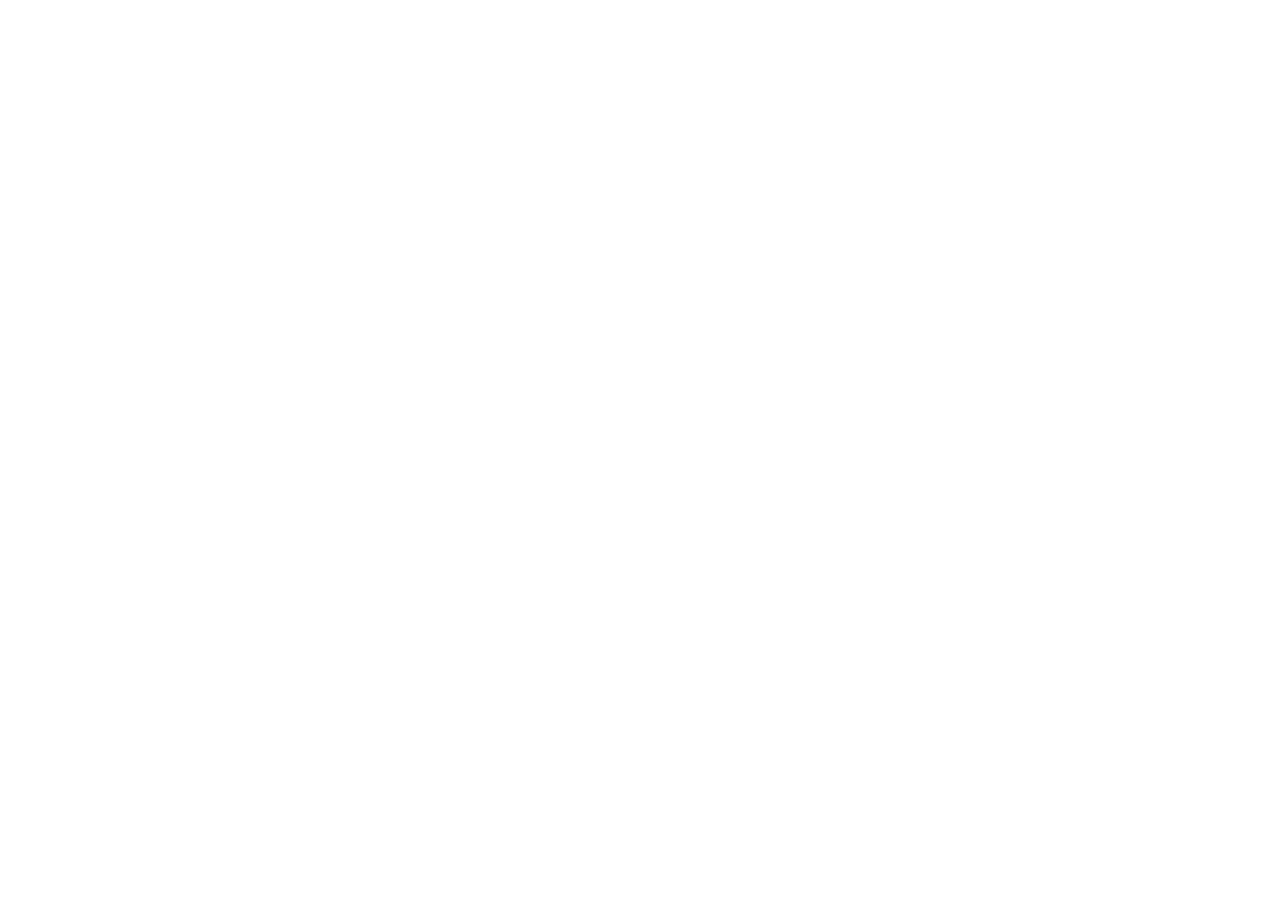
==== index.html @ f5f362f8 "struttura" ====
<!DOCTYPE html>
<html lang="en">
<head>
    <meta charset="UTF-8">
    <meta name="viewport" content="width=device-width, initial-scale=1.0">
    <title>Document</title>
    <!-- css -->
    <link rel="stylesheet" href="css/style.css">
    <!-- font -->
    
</head>
<body>
    <header>

    </header>

    <main>

    </main>
 
    <footer>

    </footer>
</body>
</html>
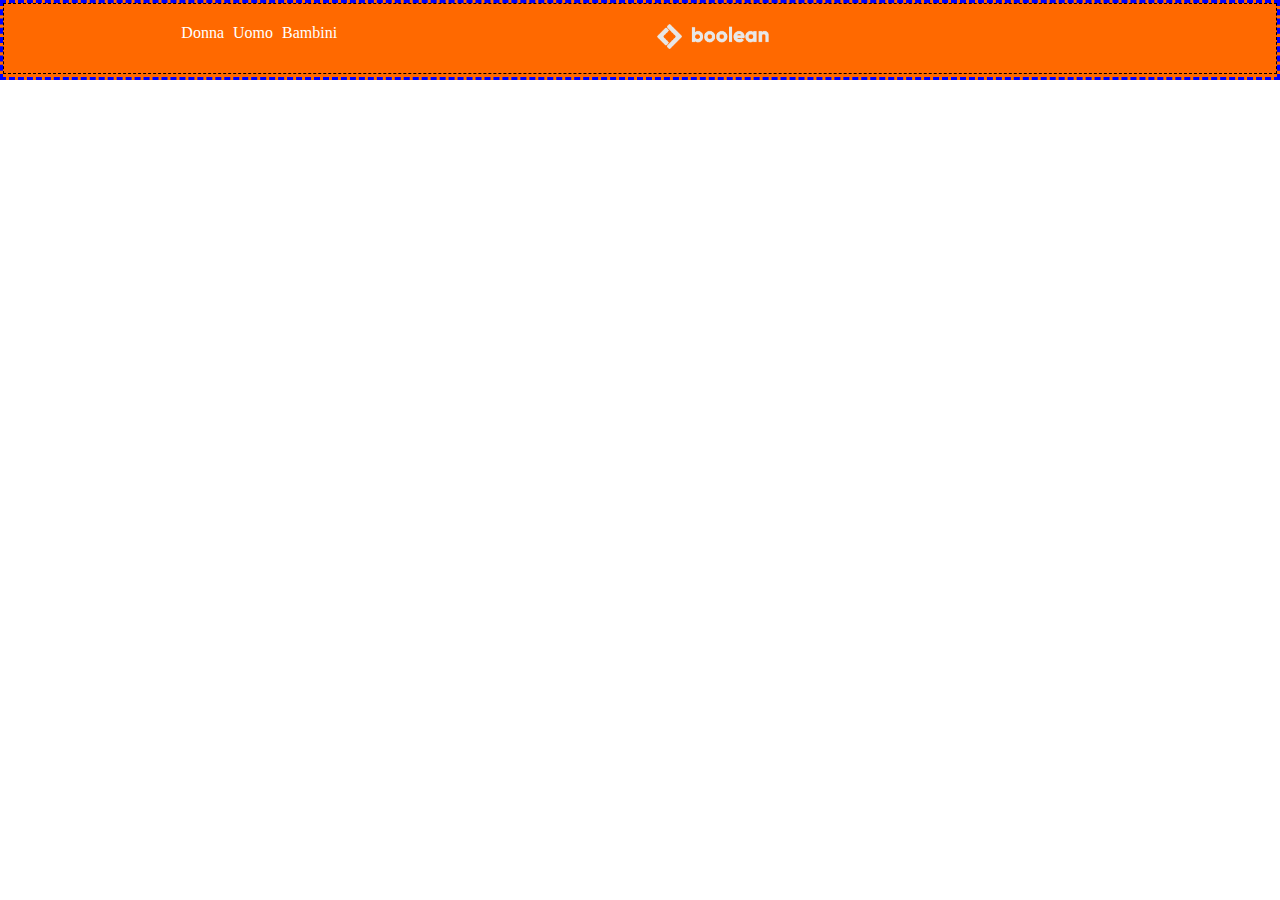
==== commit cd859a20: "add header" ====
--- a/index.html
+++ b/index.html
@@ -7,11 +7,30 @@
     <!-- css -->
     <link rel="stylesheet" href="css/style.css">
     <!-- font -->
+    <link rel="stylesheet" href="https://cdnjs.cloudflare.com/ajax/libs/font-awesome/6.4.2/css/all.min.css" integrity="sha512-z3gLpd7yknf1YoNbCzqRKc4qyor8gaKU1qmn+CShxbuBusANI9QpRohGBreCFkKxLhei6S9CQXFEbbKuqLg0DA==" crossorigin="anonymous" referrerpolicy="no-referrer" />
     
 </head>
 <body>
     <header>
+        <div class="header_container">
+            <div class="columns" >
+                <div class="col-1">
+                    <a class="categories" href="http://">Donna</a>
+                    <a class="categories" href="http://">Uomo</a>
+                    <a class="categories" href="http://">Bambini</a>
+                </div>
 
+                <div class="col-2">
+                    <img class="logo" src="./img/boolean-logo.png" alt="Boolean">
+                </div>
+
+                <div class="col-3">
+                    <i class="fa-regular fa-user"></i>
+                    <i class="fa-regular fa-heart"></i>
+                    <i class="fa-solid fa-bag-shopping"></i>
+                </div>
+            </div>
+        </div>
     </header>
 
     <main>
--- a/css/style.css
+++ b/css/style.css
@@ -0,0 +1,44 @@
+{}
+
+*{
+    padding: 0;
+    margin: 0;
+    box-sizing: border-box;
+}
+
+.header_container{
+    background-color: #FF6900 ;
+    height: 80px;
+    width: 100%;
+    border: 3px dashed blue;
+    position: fixed;
+    
+}
+
+.columns{
+   display: flex; 
+   justify-content: space-around;
+   padding: 20px;
+   border: 1px dashed black;
+    vertical-align: middle;
+    
+}
+
+.logo{
+ height: 25px;   
+    
+}
+
+.col-3, .categories{
+    color: white;
+    text-decoration: none;
+}
+
+.col-1> .categories{
+    margin-right: 5px;
+}
+
+
+.col-3> i{
+    margin-right: 5px;
+}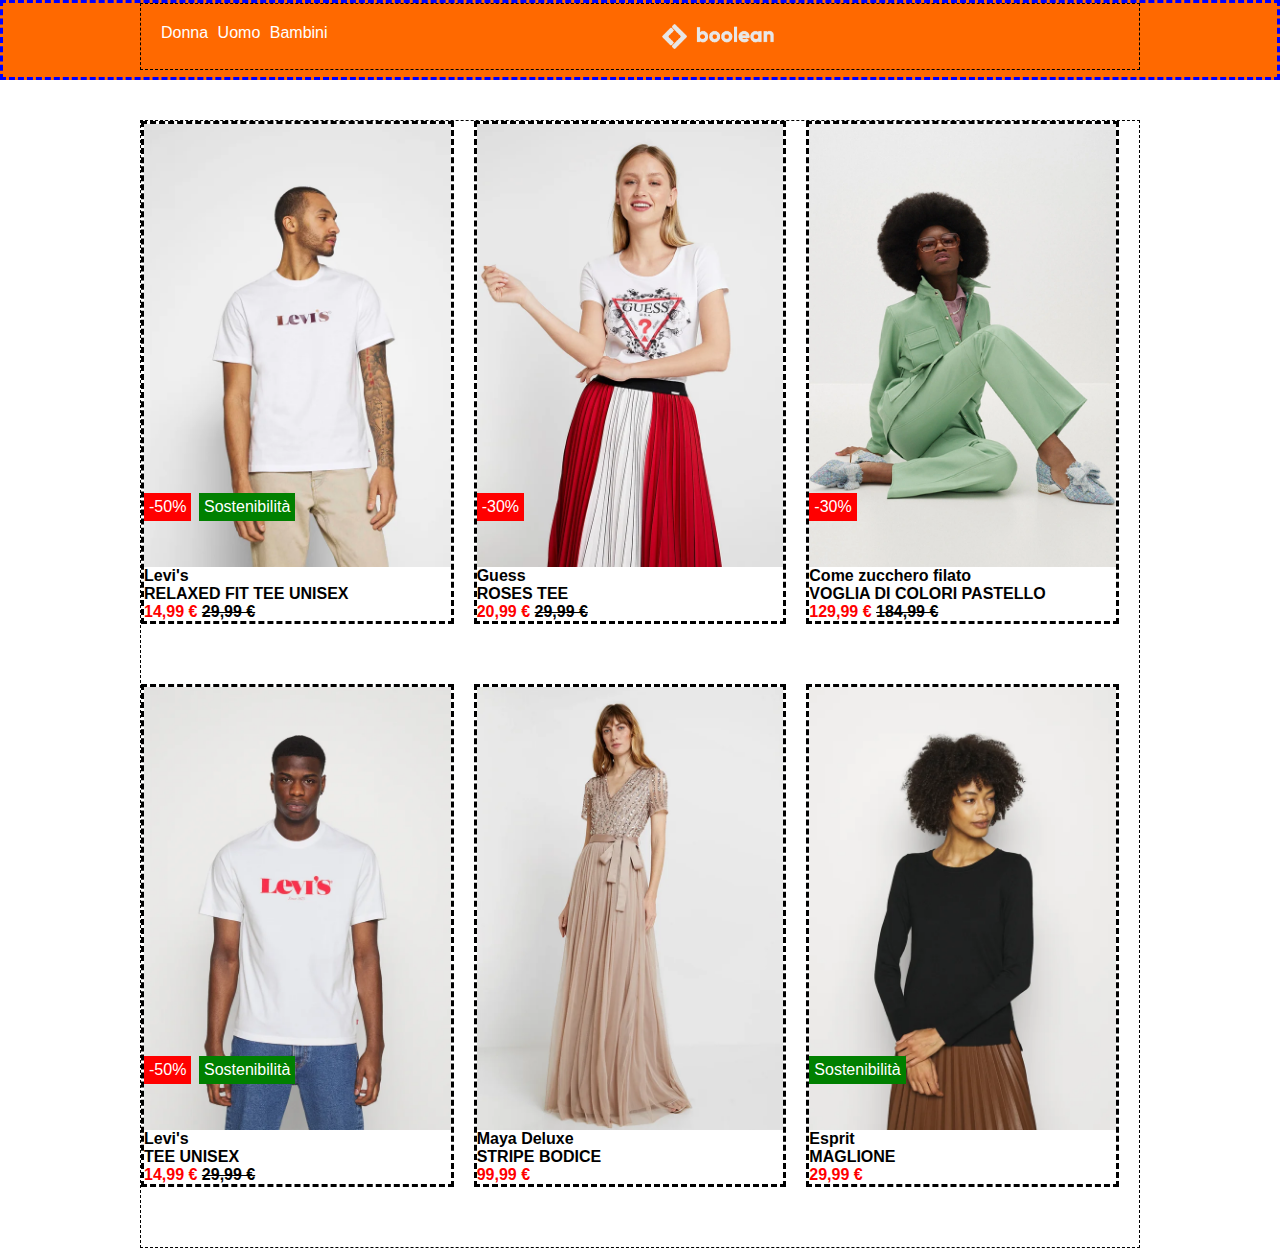
==== commit f7d5d736: "add header + add main" ====
--- a/index.html
+++ b/index.html
@@ -13,7 +13,7 @@
 <body>
     <header>
         <div class="header_container">
-            <div class="columns" >
+            <div class="columns container" >
                 <div class="col-1">
                     <a class="categories" href="http://">Donna</a>
                     <a class="categories" href="http://">Uomo</a>
@@ -34,6 +34,88 @@
     </header>
 
     <main>
+        <div class="container" >
+            <div class="cards" >
+                <div class=" products card-1"> 
+                    <div class="item">
+                        <div class="content"><img src="./img/1.webp" alt="maglia levis"></div>
+                        <span class="tags red">-50%</span>
+                        <span class="tags green side">Sostenibilità</span>
+                    </div>
+
+                    <div class="description">
+                        <h4>Levi's</h4>
+                        <strong>RELAXED FIT TEE UNISEX</strong> <br>
+                        <span><strong class="price"> 14,99 &euro;</strong></span>
+                        <span class="strike"><strong>29,99 &euro;</strong></span>
+                    </div>
+                </div>
+
+                <div class=" products card-2">
+                    <div class="item">
+                        <div class="content"><img src="./img/2.webp" alt="maglia levis"></div>
+                        <span class="tags red">-30%</span>
+                    </div>
+
+                    <div class="description">
+                        <h4>Guess</h4>
+                        <span><strong>ROSES TEE</strong></span><br>
+                        <span><strong class="price"> 20,99 &euro;</strong></span>
+                        <span class="strike"><strong>29,99 &euro;</strong></span>
+                    </div>
+                </div>
+
+                <div class=" products card-3">
+                    <div class="item">
+                        <div class="content"><img src="./img/3.webp" alt="maglia levis"></div>
+                        <span class="tags red">-30%</span>
+                    </div>
+                    <div class="description">
+                        <h4>Come zucchero filato</h4>
+                        <span><strong>VOGLIA DI COLORI PASTELLO</strong></span><br>
+                        <span><strong class="price"> 129,99 &euro;</strong></span>
+                        <span class="strike"><strong>184,99 &euro;</strong></span>
+                    </div>
+                </div>
+
+                <div class=" products card-4">
+                    <div class="item">
+                        <div class="content"><img src="./img/4.webp" alt="maglia levis"></div>
+                        <span class="tags red">-50%</span>
+                        <span class="tags green side">Sostenibilità</span>
+                    </div>
+                    <div class="description">
+                        <h4>Levi's</h4>
+                        <span><strong>TEE UNISEX</strong></span><br>
+                        <span><strong class="price"> 14,99 &euro;</strong></span>
+                        <span class="strike"><strong>29,99 &euro;</strong></span>
+                    </div>
+                </div>
+
+                <div class=" products card-5">
+                    <div class="item">
+                        <div class="content"><img src="./img/5.webp" alt="maglia levis"></div>
+                    </div>
+                    <div class="description">
+                        <h4>Maya Deluxe</h4>
+                        <span><strong>STRIPE BODICE</strong></span><br>
+                        <span><strong class="price"> 99,99 &euro;</strong></span>
+                    </div>
+                </div>
+
+                <div class=" products card-6">
+                    <div class="item">
+                        <div class="content"><img src="./img/6.webp" alt="maglia levis"></div>
+                        <span class="tags green ">Sostenibilità</span>
+                    </div>
+                    <div class="description">
+                        <h4>Esprit</h4>
+                        <span><strong>MAGLIONE</strong></span><br>
+                        <span><strong class="price"> 29,99 &euro;</strong></span>
+                    </div>
+                </div>
+            </div>
+        </div>
 
     </main>
  
--- a/css/style.css
+++ b/css/style.css
@@ -1,9 +1,13 @@
-{}
+img{
+    width: 100%;
+    display: block;
+}
 
 *{
     padding: 0;
     margin: 0;
     box-sizing: border-box;
+    font-family: 'Segoe UI', Tahoma, Geneva, Verdana, sans-serif;
 }
 
 .header_container{
@@ -11,22 +15,21 @@
     height: 80px;
     width: 100%;
     border: 3px dashed blue;
-    position: fixed;
+    /* position: fixed;   */
+    margin-bottom: 40px;
     
 }
 
 .columns{
    display: flex; 
-   justify-content: space-around;
+   justify-content: space-between;
    padding: 20px;
    border: 1px dashed black;
-    vertical-align: middle;
-    
+    vertical-align: middle; 
 }
 
 .logo{
- height: 25px;   
-    
+ height: 25px;     
 }
 
 .col-3, .categories{
@@ -38,7 +41,62 @@
     margin-right: 5px;
 }
 
-
 .col-3> i{
     margin-right: 5px;
+}
+
+.container{
+    max-width: 1000px;
+    margin: 0 auto;
+    width: 100%;
+}
+
+.cards{
+    border: 1px dashed black;
+    display: flex;
+    flex-direction: row;
+    flex-wrap: wrap;
+    justify-content: flex-start;
+    
+}
+
+.products{
+    border: 3px dashed black;
+    width:calc(100% / 3 - 20px );
+    margin-right: 20px;
+    /* background-color: purple; */
+    margin-bottom: 60px;
+    position: relative;   
+}
+
+{}
+
+.tags{
+    position: absolute;
+    bottom: 100px;
+}
+
+.red{
+    background-color: red;
+    color: white;
+    padding: 5px;
+    
+}
+
+.green{
+    background-color: green;
+    color:white;
+    padding: 5px;
+}
+
+.side{
+    transform: translate(55px);
+}
+
+.price{
+    color: red;
+}
+
+.strike{
+    text-decoration: line-through;
 }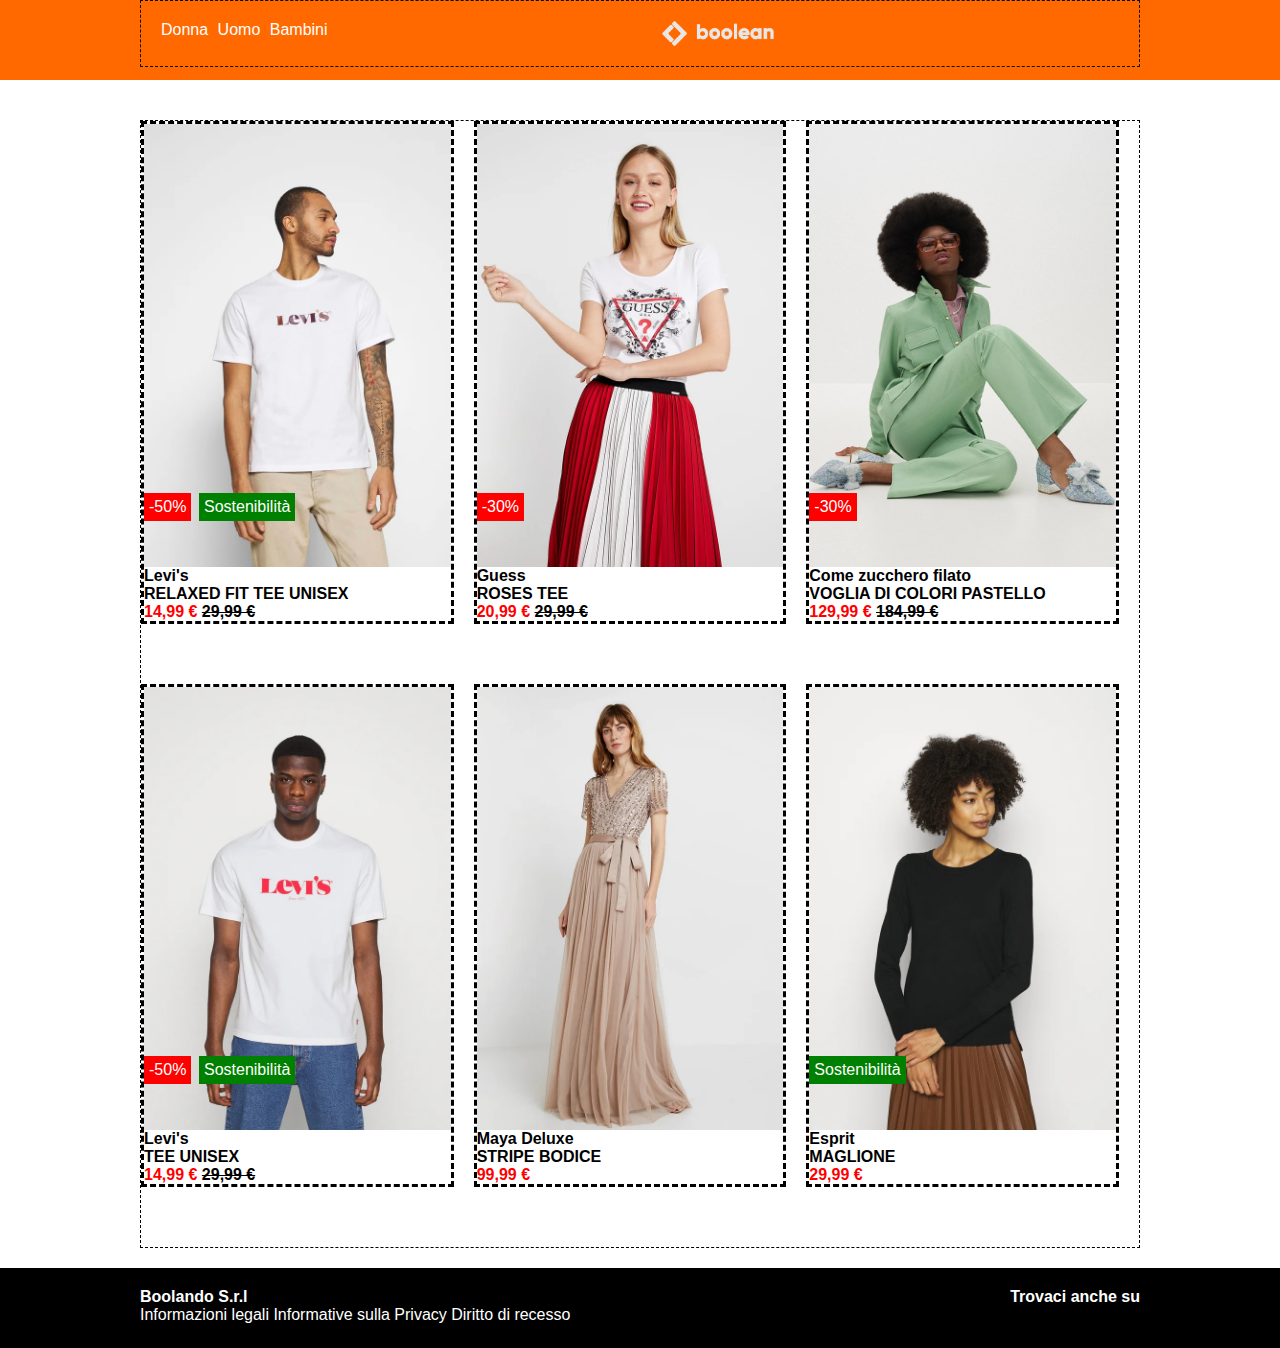
==== commit 90eea4a7: "add footer" ====
--- a/index.html
+++ b/index.html
@@ -116,10 +116,31 @@
                 </div>
             </div>
         </div>
-
     </main>
  
     <footer>
+        <div class="footer-container" >
+            <div class="footer_columns container" >
+                <div class="footer-col-1" >
+                    <h4>Boolando S.r.l</h4>
+                    <a href="http://">Informazioni legali</a>
+                    <a href="http://">Informative sulla Privacy</a>
+                    <a href="http://">Diritto di recesso</a>
+                </div>
+
+                <div class="footer-col-2">
+                    <h4>Trovaci anche su</h4>
+                    <i class="fa-brands fa-twitter"></i>
+                    <i class="fa-brands fa-square-facebook"></i>
+                    <i class="fa-brands fa-instagram"></i>
+                    <i class="fa-brands fa-square-pinterest"></i>
+                    <i class="fa-brands fa-youtube"></i>
+
+                </div>
+
+            </div>
+
+        </div>
 
     </footer>
 </body>
--- a/css/style.css
+++ b/css/style.css
@@ -14,10 +14,9 @@
     background-color: #FF6900 ;
     height: 80px;
     width: 100%;
-    border: 3px dashed blue;
+    /* border: 3px dashed blue; */
     /* position: fixed;   */
     margin-bottom: 40px;
-    
 }
 
 .columns{
@@ -69,8 +68,6 @@
     position: relative;   
 }
 
-{}
-
 .tags{
     position: absolute;
     bottom: 100px;
@@ -79,8 +76,7 @@
 .red{
     background-color: red;
     color: white;
-    padding: 5px;
-    
+    padding: 5px;  
 }
 
 .green{
@@ -99,4 +95,31 @@
 
 .strike{
     text-decoration: line-through;
+}
+
+.footer-container{
+    background-color: black ;
+    height: 80px;
+    width: 100%;
+}
+
+.footer_columns{
+    display: flex; 
+    justify-content: space-between;
+    padding-top: 20px;
+     vertical-align: middle; 
+     margin-top: 20px;    
+}
+
+.footer-col-1, .footer-col-2{
+    color: white;
+}
+
+.footer-col-1> a{
+    color: white;
+    text-decoration: none;
+}
+
+.footer-col-2> i{
+margin-right: 10px;
 }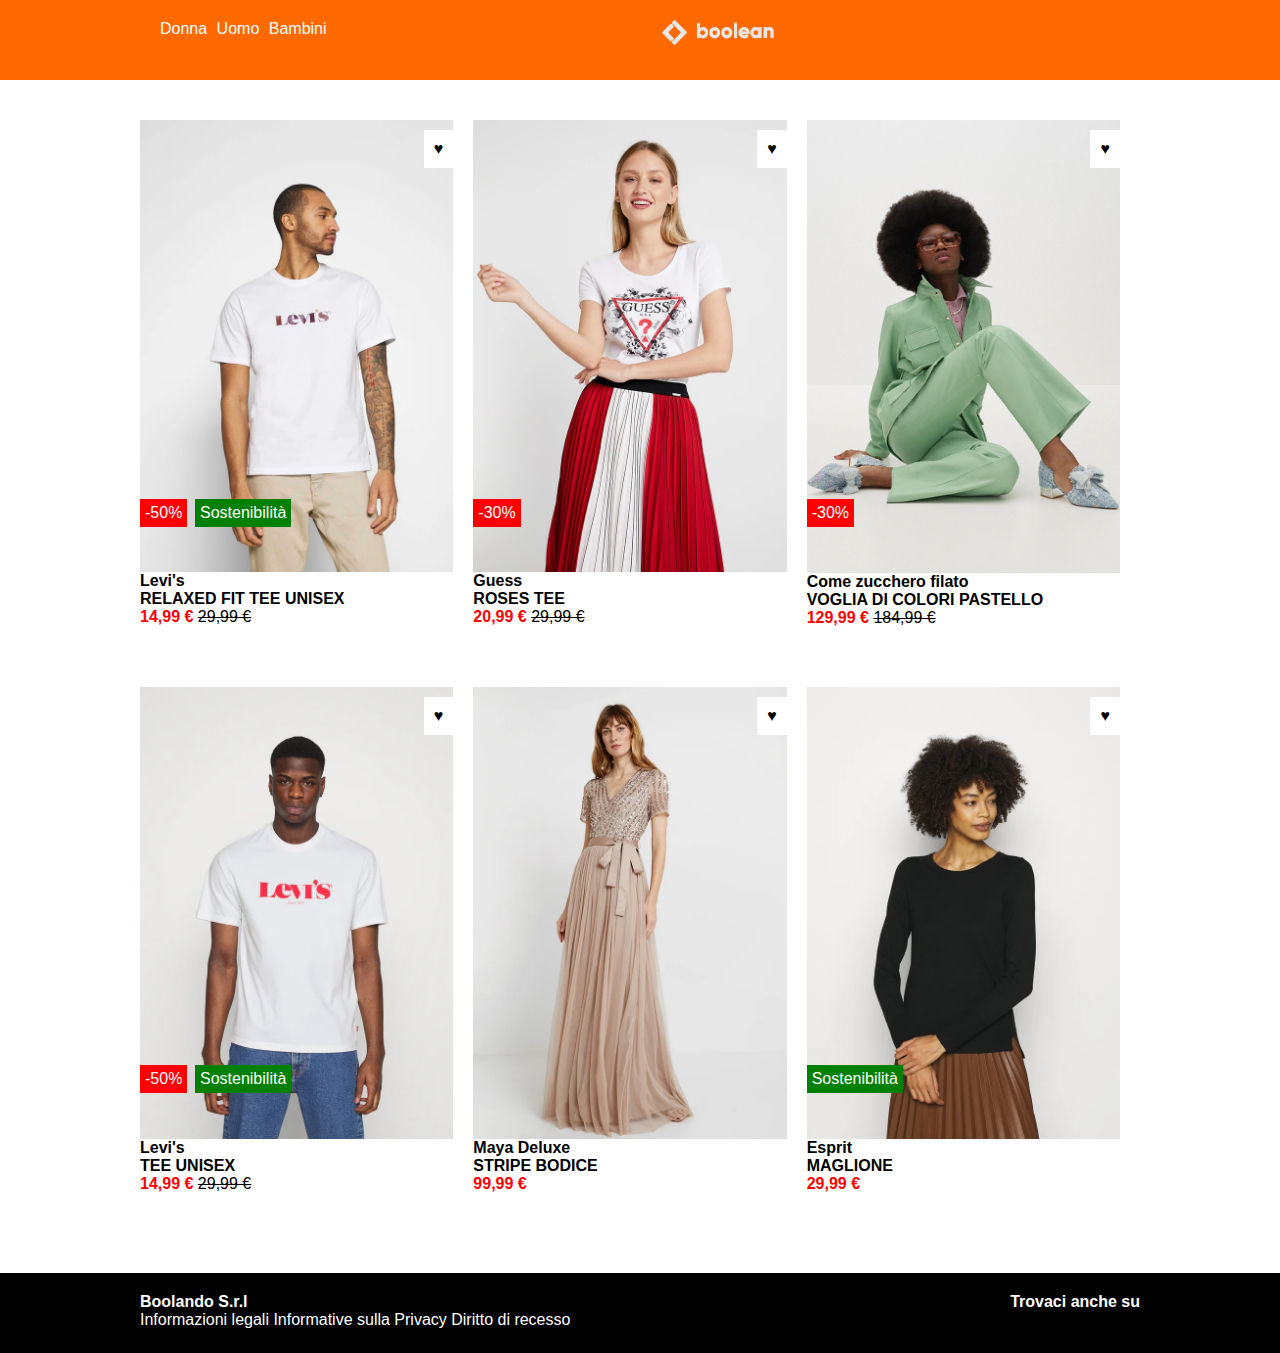
==== commit 24a8f5fb: "accorgimenti" ====
--- a/index.html
+++ b/index.html
@@ -41,13 +41,14 @@
                         <div class="content"><img src="./img/1.webp" alt="maglia levis"></div>
                         <span class="tags red">-50%</span>
                         <span class="tags green side">Sostenibilità</span>
+                        <span class="heart" >&hearts;</span>
                     </div>
 
                     <div class="description">
                         <h4>Levi's</h4>
                         <strong>RELAXED FIT TEE UNISEX</strong> <br>
                         <span><strong class="price"> 14,99 &euro;</strong></span>
-                        <span class="strike"><strong>29,99 &euro;</strong></span>
+                        <span class="strike">29,99 &euro;</span>
                     </div>
                 </div>
 
@@ -55,13 +56,14 @@
                     <div class="item">
                         <div class="content"><img src="./img/2.webp" alt="maglia levis"></div>
                         <span class="tags red">-30%</span>
+                        <span class="heart" >&hearts;</span>
                     </div>
 
                     <div class="description">
                         <h4>Guess</h4>
                         <span><strong>ROSES TEE</strong></span><br>
                         <span><strong class="price"> 20,99 &euro;</strong></span>
-                        <span class="strike"><strong>29,99 &euro;</strong></span>
+                        <span class="strike">29,99 &euro;</span>
                     </div>
                 </div>
 
@@ -69,12 +71,13 @@
                     <div class="item">
                         <div class="content"><img src="./img/3.webp" alt="maglia levis"></div>
                         <span class="tags red">-30%</span>
+                        <span class="heart" >&hearts;</span>
                     </div>
                     <div class="description">
                         <h4>Come zucchero filato</h4>
                         <span><strong>VOGLIA DI COLORI PASTELLO</strong></span><br>
                         <span><strong class="price"> 129,99 &euro;</strong></span>
-                        <span class="strike"><strong>184,99 &euro;</strong></span>
+                        <span class="strike">184,99 &euro;</span>
                     </div>
                 </div>
 
@@ -83,18 +86,20 @@
                         <div class="content"><img src="./img/4.webp" alt="maglia levis"></div>
                         <span class="tags red">-50%</span>
                         <span class="tags green side">Sostenibilità</span>
+                        <span class="heart" >&hearts;</span>
                     </div>
                     <div class="description">
                         <h4>Levi's</h4>
                         <span><strong>TEE UNISEX</strong></span><br>
                         <span><strong class="price"> 14,99 &euro;</strong></span>
-                        <span class="strike"><strong>29,99 &euro;</strong></span>
+                        <span class="strike">29,99 &euro;</span>
                     </div>
                 </div>
 
                 <div class=" products card-5">
                     <div class="item">
                         <div class="content"><img src="./img/5.webp" alt="maglia levis"></div>
+                        <span class="heart" >&hearts;</span>
                     </div>
                     <div class="description">
                         <h4>Maya Deluxe</h4>
@@ -107,6 +112,7 @@
                     <div class="item">
                         <div class="content"><img src="./img/6.webp" alt="maglia levis"></div>
                         <span class="tags green ">Sostenibilità</span>
+                        <span class="heart" >&hearts;</span>
                     </div>
                     <div class="description">
                         <h4>Esprit</h4>
@@ -135,11 +141,8 @@
                     <i class="fa-brands fa-instagram"></i>
                     <i class="fa-brands fa-square-pinterest"></i>
                     <i class="fa-brands fa-youtube"></i>
-
                 </div>
-
             </div>
-
         </div>
 
     </footer>
--- a/css/style.css
+++ b/css/style.css
@@ -23,7 +23,7 @@
    display: flex; 
    justify-content: space-between;
    padding: 20px;
-   border: 1px dashed black;
+   /* border: 1px dashed black; */
     vertical-align: middle; 
 }
 
@@ -51,7 +51,7 @@
 }
 
 .cards{
-    border: 1px dashed black;
+    /* border: 1px dashed black; */
     display: flex;
     flex-direction: row;
     flex-wrap: wrap;
@@ -60,7 +60,7 @@
 }
 
 .products{
-    border: 3px dashed black;
+    /* border: 3px dashed black; */
     width:calc(100% / 3 - 20px );
     margin-right: 20px;
     /* background-color: purple; */
@@ -122,4 +122,18 @@
 
 .footer-col-2> i{
 margin-right: 10px;
-}+}
+
+.heart{
+    background-color: white;
+    position: absolute;
+    padding: 10px;
+    margin-top: 10px;
+    top:0;
+    right: 0;
+}
+
+
+
+
+
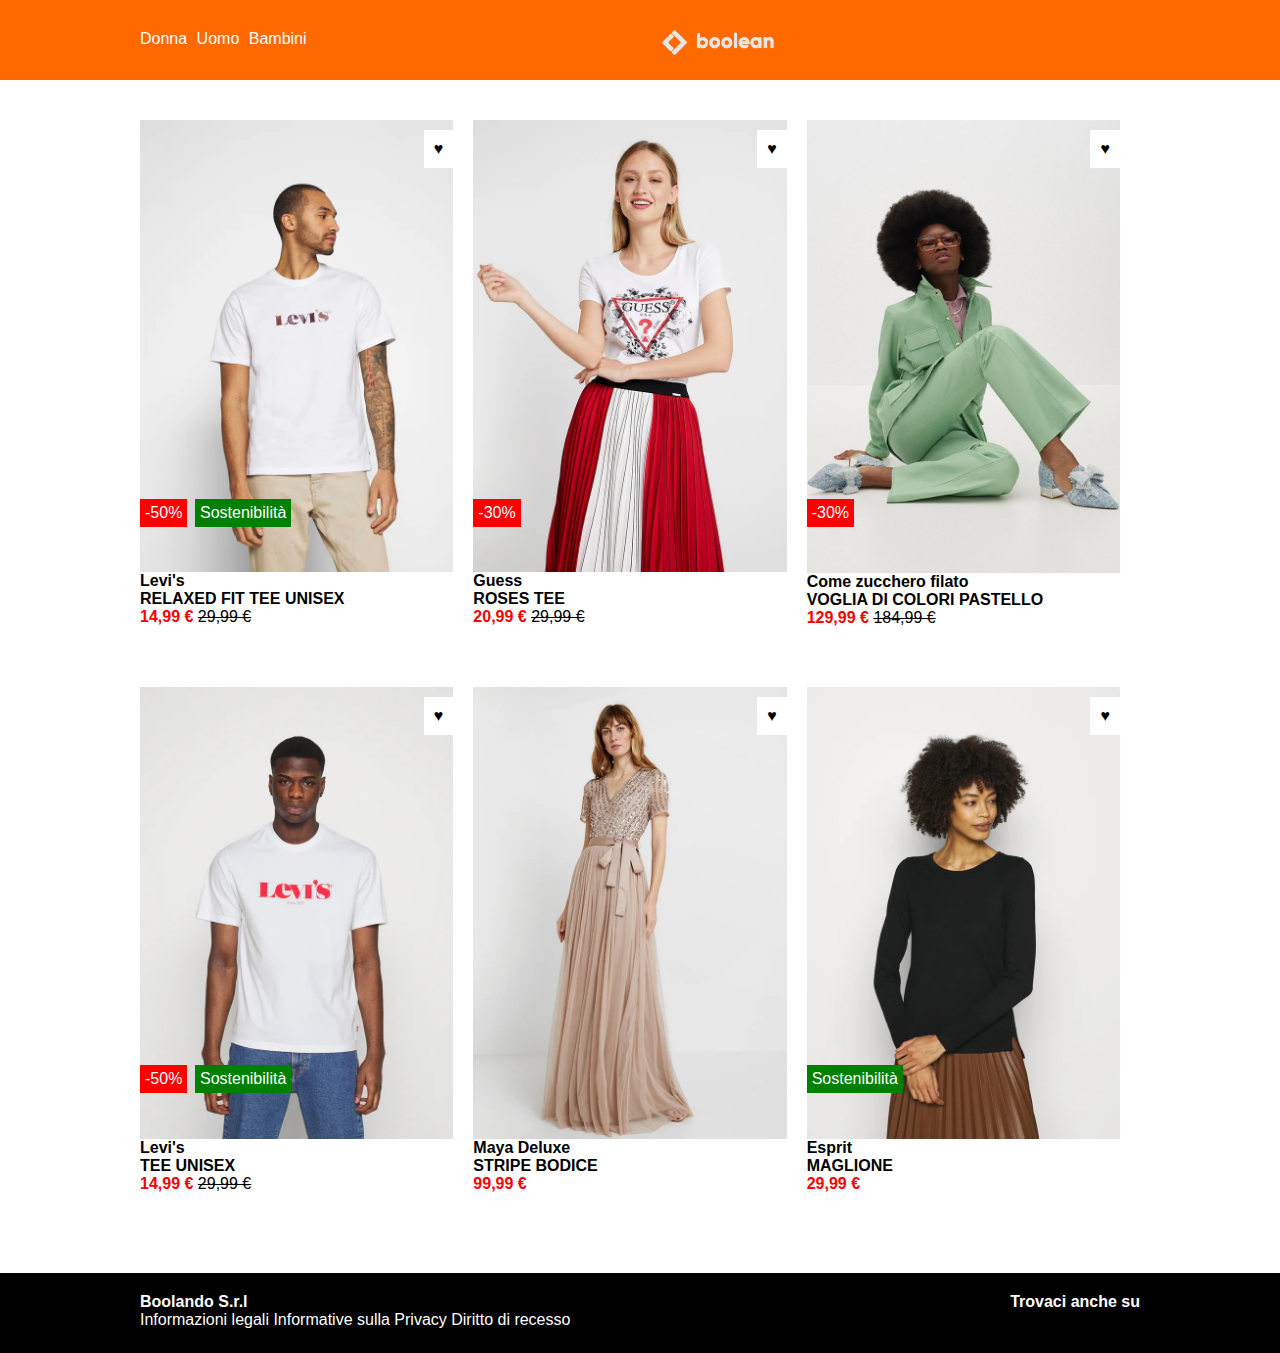
==== commit 740a14e2: "Completato" ====
--- a/index.html
+++ b/index.html
@@ -38,7 +38,8 @@
             <div class="cards" >
                 <div class=" products card-1"> 
                     <div class="item">
-                        <div class="content"><img src="./img/1.webp" alt="maglia levis"></div>
+                        <div class="nothover"><img src="./img/1.webp" alt="maglia levis"></div>
+                        <div class="hover"><img src="./img/1b.webp" alt="maglia levis"></div>
                         <span class="tags red">-50%</span>
                         <span class="tags green side">Sostenibilità</span>
                         <span class="heart" >&hearts;</span>
@@ -54,7 +55,8 @@
 
                 <div class=" products card-2">
                     <div class="item">
-                        <div class="content"><img src="./img/2.webp" alt="maglia levis"></div>
+                        <div class="nothover"><img src="./img/2.webp" alt="maglia levis"></div>
+                        <div class="hover"><img src="./img/2b.webp" alt="maglia levis"></div>
                         <span class="tags red">-30%</span>
                         <span class="heart" >&hearts;</span>
                     </div>
@@ -69,7 +71,8 @@
 
                 <div class=" products card-3">
                     <div class="item">
-                        <div class="content"><img src="./img/3.webp" alt="maglia levis"></div>
+                        <div class="nothover"><img src="./img/3.webp" alt="maglia levis"></div>
+                        <div class="hover"><img src="./img/3b.webp" alt="maglia levis"></div>
                         <span class="tags red">-30%</span>
                         <span class="heart" >&hearts;</span>
                     </div>
@@ -83,7 +86,8 @@
 
                 <div class=" products card-4">
                     <div class="item">
-                        <div class="content"><img src="./img/4.webp" alt="maglia levis"></div>
+                        <div class="nothover"><img src="./img/4.webp" alt="maglia levis"></div>
+                        <div class="hover"><img src="./img/4b.webp" alt="maglia levis"></div>
                         <span class="tags red">-50%</span>
                         <span class="tags green side">Sostenibilità</span>
                         <span class="heart" >&hearts;</span>
@@ -98,7 +102,8 @@
 
                 <div class=" products card-5">
                     <div class="item">
-                        <div class="content"><img src="./img/5.webp" alt="maglia levis"></div>
+                        <div class="nothover"><img src="./img/5.webp" alt="maglia levis"></div>
+                        <div class="hover"><img src="./img/5b.webp" alt="maglia levis"></div>
                         <span class="heart" >&hearts;</span>
                     </div>
                     <div class="description">
@@ -110,7 +115,8 @@
 
                 <div class=" products card-6">
                     <div class="item">
-                        <div class="content"><img src="./img/6.webp" alt="maglia levis"></div>
+                        <div class="nothover"><img src="./img/6.webp" alt="maglia levis"></div>
+                        <div class="hover"><img src="./img/6b.webp" alt="maglia levis"></div>
                         <span class="tags green ">Sostenibilità</span>
                         <span class="heart" >&hearts;</span>
                     </div>
--- a/css/style.css
+++ b/css/style.css
@@ -22,9 +22,10 @@
 .columns{
    display: flex; 
    justify-content: space-between;
-   padding: 20px;
+   /* padding: 20px; */
    /* border: 1px dashed black; */
-    vertical-align: middle; 
+    vertical-align: middle;
+    padding-top: 30px; 
 }
 
 .logo{
@@ -134,6 +135,14 @@
 }
 
 
+.hover{
+    display: none;
+}
+    
 
-
-
+.item:hover .nothover {
+    display: none;
+}
+.item:hover .hover {
+    display: block;
+}
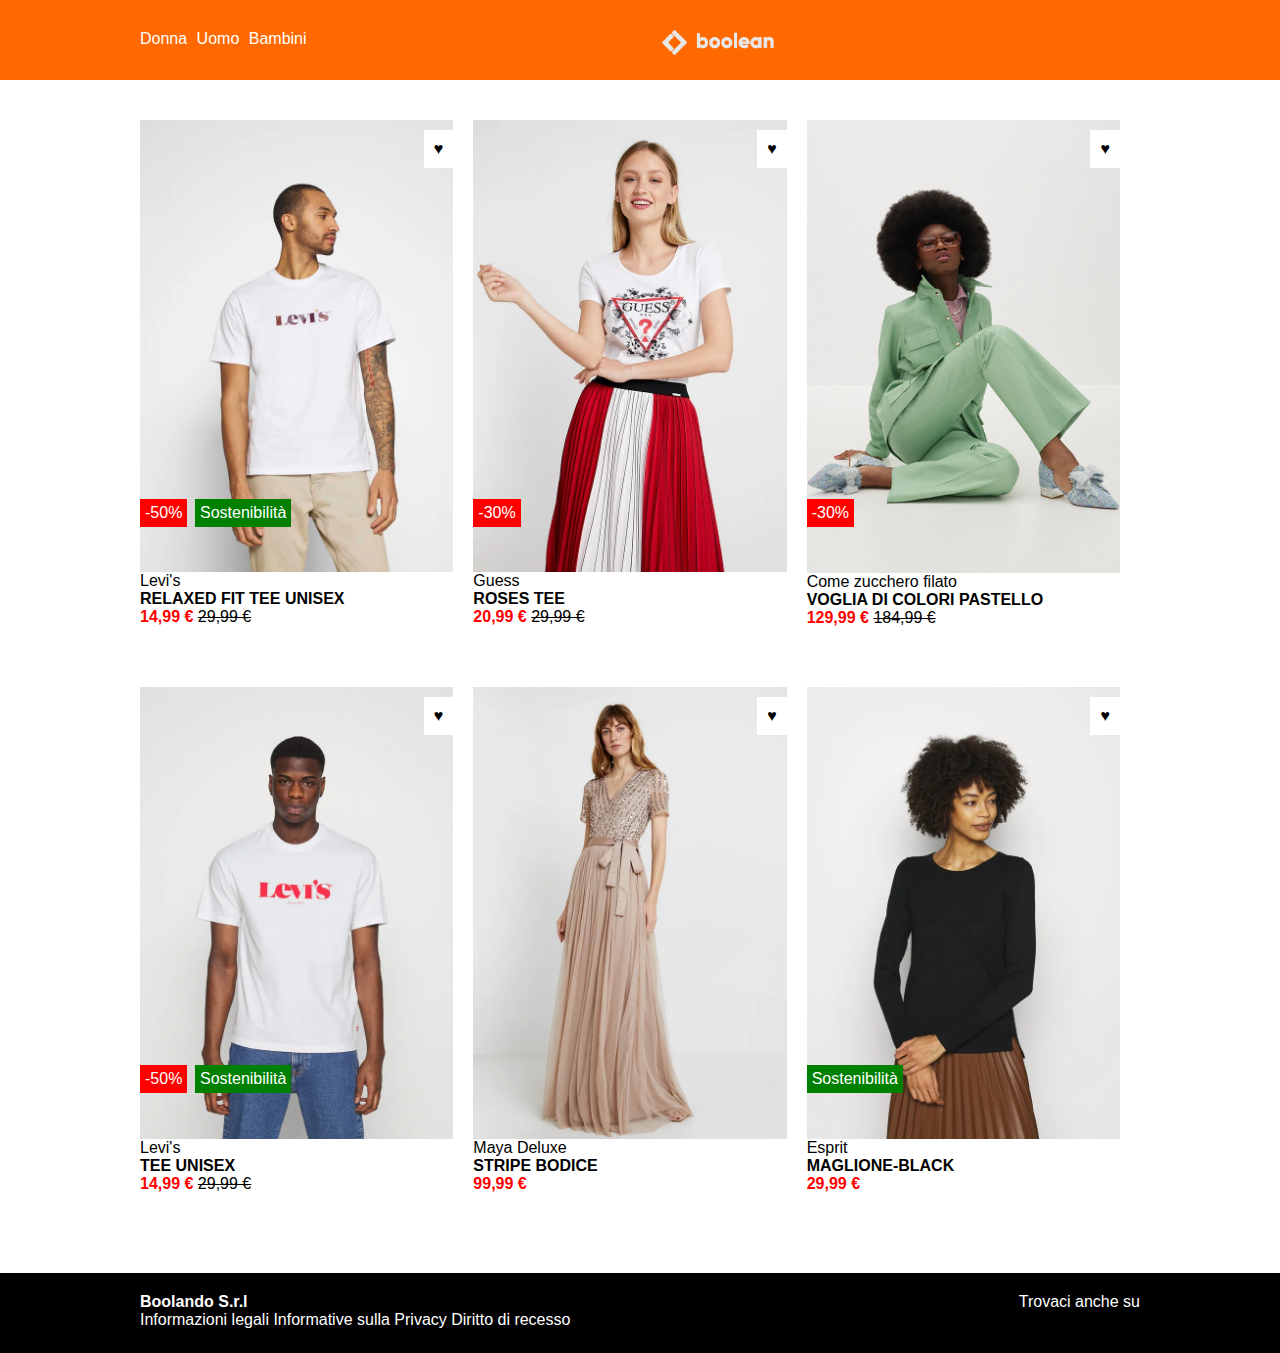
==== commit 4b6cd506: "MODIFICHE" ====
--- a/index.html
+++ b/index.html
@@ -46,7 +46,7 @@
                     </div>
 
                     <div class="description">
-                        <h4>Levi's</h4>
+                        <span>Levi's</span><br>
                         <strong>RELAXED FIT TEE UNISEX</strong> <br>
                         <span><strong class="price"> 14,99 &euro;</strong></span>
                         <span class="strike">29,99 &euro;</span>
@@ -62,7 +62,7 @@
                     </div>
 
                     <div class="description">
-                        <h4>Guess</h4>
+                        <span>Guess</span><br>
                         <span><strong>ROSES TEE</strong></span><br>
                         <span><strong class="price"> 20,99 &euro;</strong></span>
                         <span class="strike">29,99 &euro;</span>
@@ -77,7 +77,7 @@
                         <span class="heart" >&hearts;</span>
                     </div>
                     <div class="description">
-                        <h4>Come zucchero filato</h4>
+                        <span>Come zucchero filato</span><br>
                         <span><strong>VOGLIA DI COLORI PASTELLO</strong></span><br>
                         <span><strong class="price"> 129,99 &euro;</strong></span>
                         <span class="strike">184,99 &euro;</span>
@@ -93,7 +93,7 @@
                         <span class="heart" >&hearts;</span>
                     </div>
                     <div class="description">
-                        <h4>Levi's</h4>
+                        <span>Levi's</span><br>
                         <span><strong>TEE UNISEX</strong></span><br>
                         <span><strong class="price"> 14,99 &euro;</strong></span>
                         <span class="strike">29,99 &euro;</span>
@@ -107,7 +107,7 @@
                         <span class="heart" >&hearts;</span>
                     </div>
                     <div class="description">
-                        <h4>Maya Deluxe</h4>
+                        <span>Maya Deluxe</span><br>
                         <span><strong>STRIPE BODICE</strong></span><br>
                         <span><strong class="price"> 99,99 &euro;</strong></span>
                     </div>
@@ -121,8 +121,8 @@
                         <span class="heart" >&hearts;</span>
                     </div>
                     <div class="description">
-                        <h4>Esprit</h4>
-                        <span><strong>MAGLIONE</strong></span><br>
+                        <span>Esprit</span><br>
+                        <span><strong>MAGLIONE-BLACK</strong></span><br>
                         <span><strong class="price"> 29,99 &euro;</strong></span>
                     </div>
                 </div>
@@ -141,7 +141,7 @@
                 </div>
 
                 <div class="footer-col-2">
-                    <h4>Trovaci anche su</h4>
+                    <spanh4>Trovaci anche su</h4>
                     <i class="fa-brands fa-twitter"></i>
                     <i class="fa-brands fa-square-facebook"></i>
                     <i class="fa-brands fa-instagram"></i>
